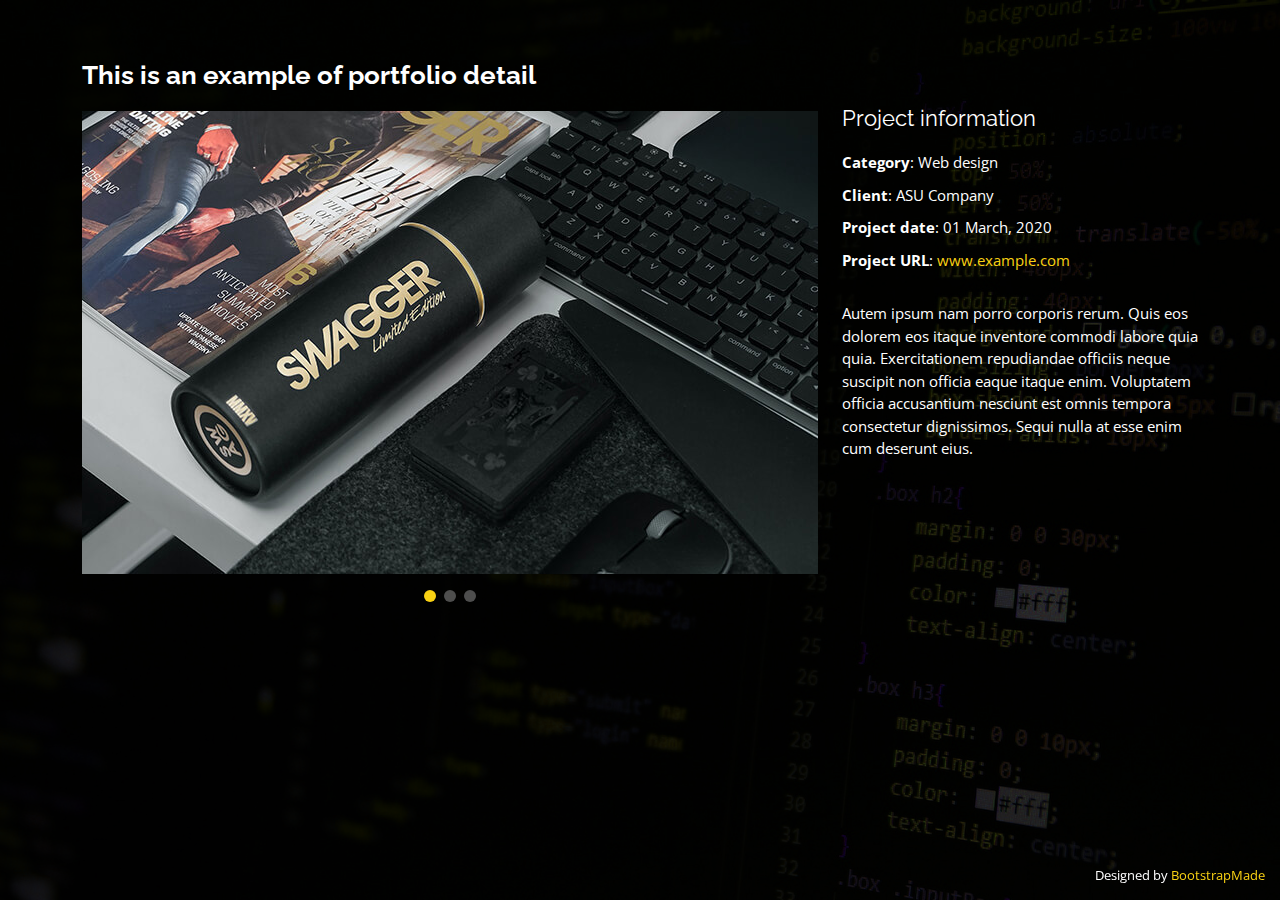
==== portfolio-details.html @ 73a9becd "first commit" ====
<!DOCTYPE html>
<html lang="en">

<head>
  <meta charset="utf-8">
  <meta content="width=device-width, initial-scale=1.0" name="viewport">

  <title>Portfolio Details - Personal Bootstrap Template</title>
  <meta content="" name="description">
  <meta content="" name="keywords">

  <!-- Favicons -->
  <link href="assets/img/favicon.png" rel="icon">
  <link href="assets/img/apple-touch-icon.png" rel="apple-touch-icon">

  <!-- Google Fonts -->
  <link href="https://fonts.googleapis.com/css?family=Open+Sans:300,300i,400,400i,600,600i,700,700i|Raleway:300,300i,400,400i,500,500i,600,600i,700,700i|Poppins:300,300i,400,400i,500,500i,600,600i,700,700i" rel="stylesheet">

  <!-- Vendor CSS Files -->
  <link href="assets/vendor/bootstrap/css/bootstrap.min.css" rel="stylesheet">
  <link href="assets/vendor/bootstrap-icons/bootstrap-icons.css" rel="stylesheet">
  <link href="assets/vendor/boxicons/css/boxicons.min.css" rel="stylesheet">
  <link href="assets/vendor/glightbox/css/glightbox.min.css" rel="stylesheet">
  <link href="assets/vendor/remixicon/remixicon.css" rel="stylesheet">
  <link href="assets/vendor/swiper/swiper-bundle.min.css" rel="stylesheet">

  <!-- Template Main CSS File -->
  <link href="assets/css/style.css" rel="stylesheet">

  <!-- =======================================================
  * Template Name: Personal - v4.10.0
  * Template URL: https://bootstrapmade.com/personal-free-resume-bootstrap-template/
  * Author: BootstrapMade.com
  * License: https://bootstrapmade.com/license/
  ======================================================== -->
</head>

<body>

  <main id="main">

    <!-- ======= Portfolio Details ======= -->
    <div id="portfolio-details" class="portfolio-details">
      <div class="container">

        <div class="row">

          <div class="col-lg-8">
            <h2 class="portfolio-title">This is an example of portfolio detail</h2>

            <div class="portfolio-details-slider swiper">
              <div class="swiper-wrapper align-items-center">

                <div class="swiper-slide">
                  <img src="assets/img/portfolio/portfolio-details-1.jpg" alt="">
                </div>

                <div class="swiper-slide">
                  <img src="assets/img/portfolio/portfolio-details-2.jpg" alt="">
                </div>

                <div class="swiper-slide">
                  <img src="assets/img/portfolio/portfolio-details-3.jpg" alt="">
                </div>

              </div>
              <div class="swiper-pagination"></div>
            </div>

          </div>

          <div class="col-lg-4 portfolio-info">
            <h3>Project information</h3>
            <ul>
              <li><strong>Category</strong>: Web design</li>
              <li><strong>Client</strong>: ASU Company</li>
              <li><strong>Project date</strong>: 01 March, 2020</li>
              <li><strong>Project URL</strong>: <a href="#">www.example.com</a></li>
            </ul>

            <p>
              Autem ipsum nam porro corporis rerum. Quis eos dolorem eos itaque inventore commodi labore quia quia. Exercitationem repudiandae officiis neque suscipit non officia eaque itaque enim. Voluptatem officia accusantium nesciunt est omnis tempora consectetur dignissimos. Sequi nulla at esse enim cum deserunt eius.
            </p>
          </div>

        </div>

      </div>
    </div><!-- End Portfolio Details -->

  </main><!-- End #main -->

  <div class="credits">
    <!-- All the links in the footer should remain intact. -->
    <!-- You can delete the links only if you purchased the pro version. -->
    <!-- Licensing information: https://bootstrapmade.com/license/ -->
    <!-- Purchase the pro version with working PHP/AJAX contact form: https://bootstrapmade.com/personal-free-resume-bootstrap-template/ -->
    Designed by <a href="https://bootstrapmade.com/">BootstrapMade</a>
  </div>

  <!-- Vendor JS Files -->
  <script src="assets/vendor/purecounter/purecounter_vanilla.js"></script>
  <script src="assets/vendor/bootstrap/js/bootstrap.bundle.min.js"></script>
  <script src="assets/vendor/glightbox/js/glightbox.min.js"></script>
  <script src="assets/vendor/isotope-layout/isotope.pkgd.min.js"></script>
  <script src="assets/vendor/swiper/swiper-bundle.min.js"></script>
  <script src="assets/vendor/waypoints/noframework.waypoints.js"></script>
  <script src="assets/vendor/php-email-form/validate.js"></script>

  <!-- Template Main JS File -->
  <script src="assets/js/main.js"></script>

</body>

</html>
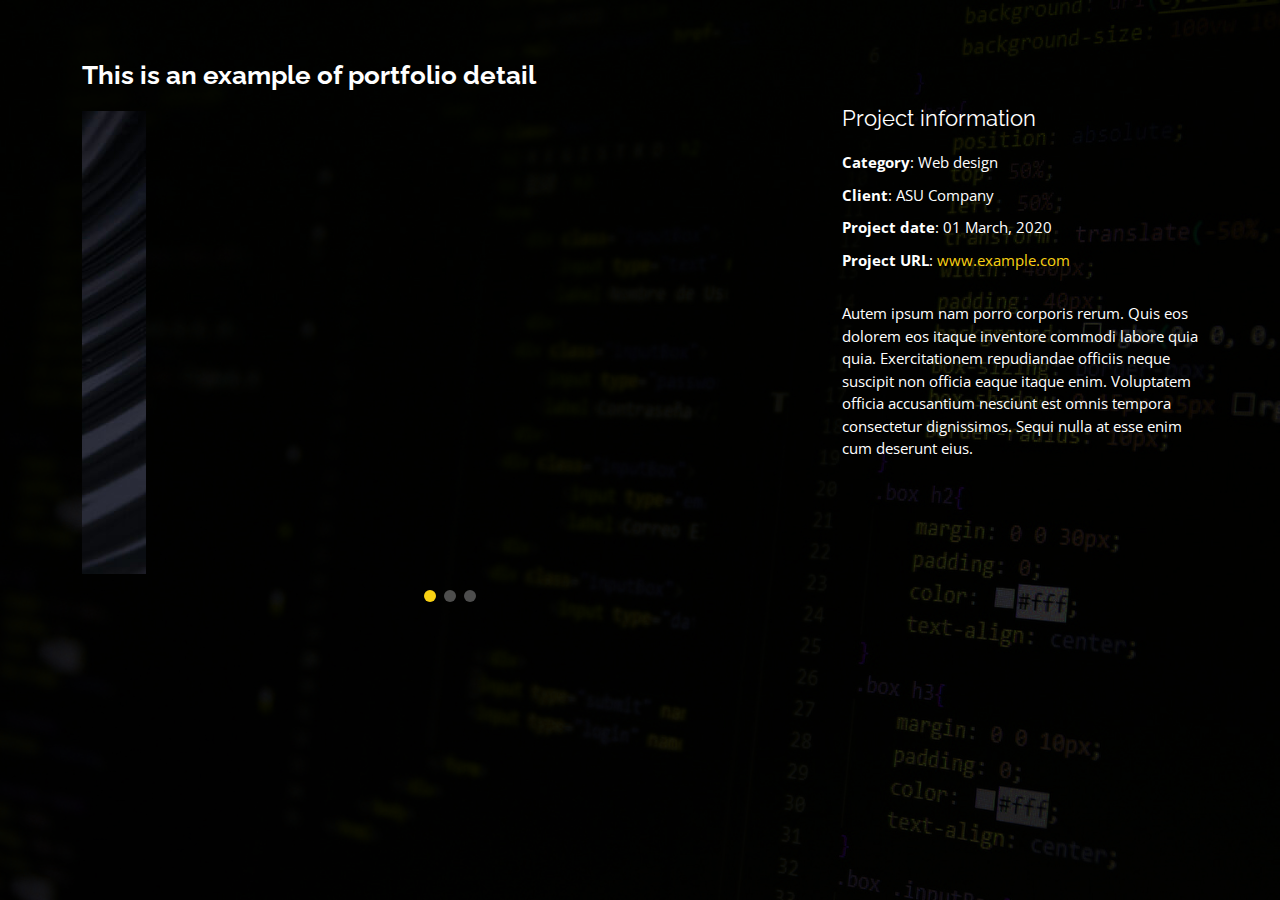
==== commit 32716639: "Forth commit" ====
--- a/portfolio-details.html
+++ b/portfolio-details.html
@@ -90,13 +90,13 @@
 
   </main><!-- End #main -->
 
-  <div class="credits">
+  <!-- <div class="credits">-->
     <!-- All the links in the footer should remain intact. -->
     <!-- You can delete the links only if you purchased the pro version. -->
     <!-- Licensing information: https://bootstrapmade.com/license/ -->
     <!-- Purchase the pro version with working PHP/AJAX contact form: https://bootstrapmade.com/personal-free-resume-bootstrap-template/ -->
-    Designed by <a href="https://bootstrapmade.com/">BootstrapMade</a>
-  </div>
+   <!-- Designed by <a href="https://bootstrapmade.com/">BootstrapMade</a>-->
+  <!--</div>-->
 
   <!-- Vendor JS Files -->
   <script src="assets/vendor/purecounter/purecounter_vanilla.js"></script>
--- a/assets/css/style.css
+++ b/assets/css/style.css
@@ -879,7 +879,7 @@
 .portfolio .portfolio-wrap .portfolio-info p {
   color: #ffffff;
   font-size: 14px;
-  text-transform: uppercase;
+  text-transform: none;
   padding: 0;
   margin: 0;
 }
